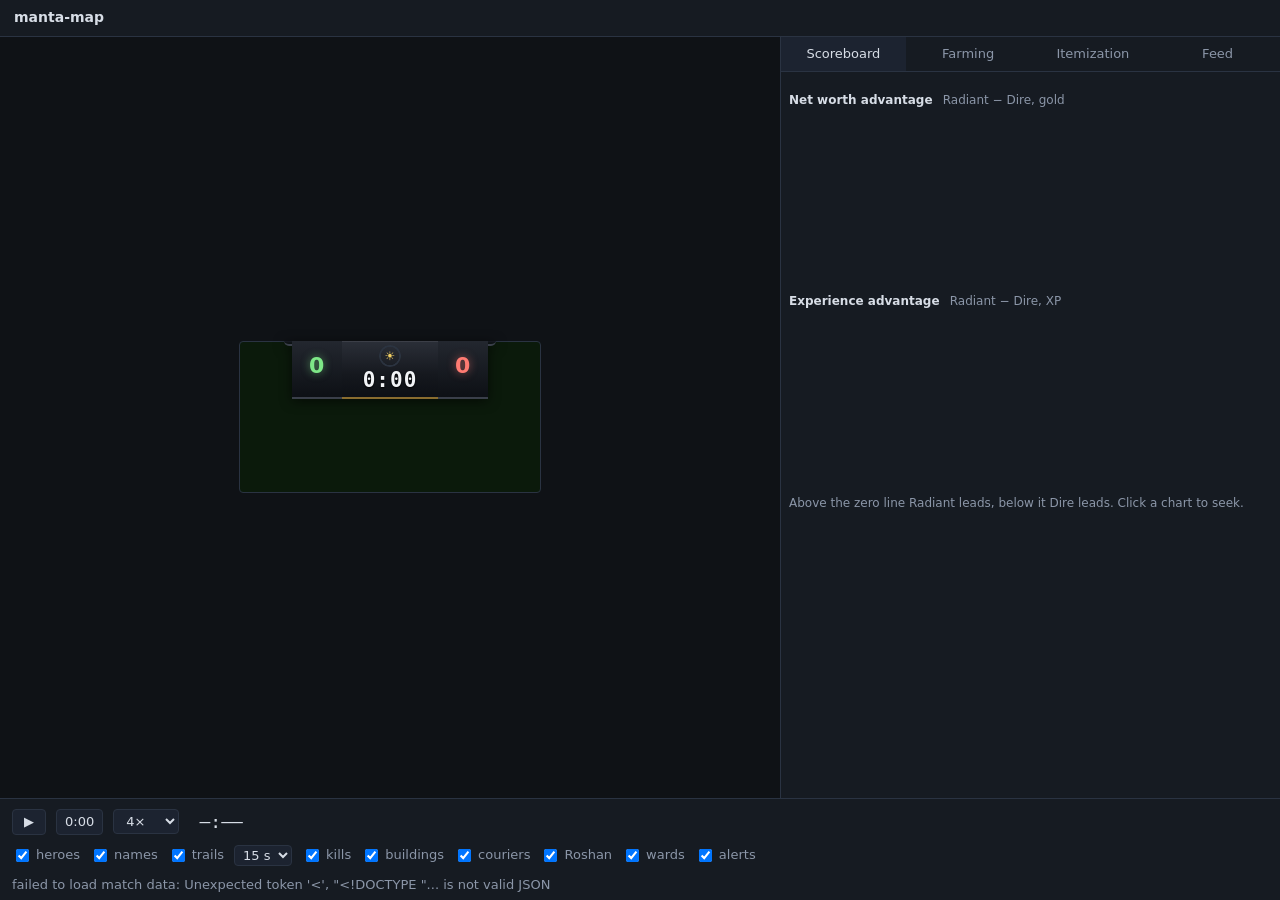
==== cmd/internal/matchviewer/static/index.html @ cfe2fa1c "Add matchviewer" ====
<!doctype html>
<html lang="en">
<head>
<meta charset="utf-8">
<meta name="viewport" content="width=device-width, initial-scale=1">
<title>manta-map</title>
<link rel="stylesheet" href="style.css">
</head>
<body>
<header id="topbar">
  <div class="brand">manta-map <span id="match-title" class="muted"></span></div>
  <div id="match-summary" class="muted"></div>
</header>

<div id="layout">
  <section id="map-pane">
    <div id="map-wrap">
      <canvas id="map"></canvas>
      <div id="hud">
        <div class="heroes radiant" id="hud-heroes-radiant"></div>
        <div class="score radiant" title="Radiant kills"><span id="hud-radiant">0</span></div>
        <div class="center" title="game clock · day/night">
          <div class="daynight" id="hud-daynight"><span class="dial" id="hud-dial"></span><span class="glyph" id="hud-glyph">☀</span></div>
          <div class="time" id="hud-clock">0:00</div>
        </div>
        <div class="score dire" title="Dire kills"><span id="hud-dire">0</span></div>
        <div class="heroes dire" id="hud-heroes-dire"></div>
      </div>
      <div id="alerts"></div>
      <div id="kill-alerts"></div>
      <div id="map-tooltip" hidden></div>
    </div>
  </section>

  <aside id="side">
    <div id="panel-tabs">
      <button type="button" data-panel="score" class="active">Scoreboard</button>
      <button type="button" data-panel="farm">Farming</button>
      <button type="button" data-panel="item">Itemization</button>
      <button type="button" data-panel="feed">Feed</button>
    </div>
    <div id="chart-tooltip" hidden></div>
    <div id="panel-score" class="panel">
      <div id="score-tables"></div>
      <div class="chart-block">
        <div class="chart-title">Net worth advantage <span class="muted">Radiant − Dire, gold</span></div>
        <canvas id="chart-gold" class="chart"></canvas>
      </div>
      <div class="chart-block">
        <div class="chart-title">Experience advantage <span class="muted">Radiant − Dire, XP</span></div>
        <canvas id="chart-xp" class="chart"></canvas>
      </div>
      <p class="muted small">Above the zero line Radiant leads, below it Dire leads. Click a chart to seek.</p>
    </div>
    <div id="panel-farm" class="panel" hidden>
      <div id="farm-heroes" class="hero-picker"></div>
      <div class="farm-head">
        <div id="farm-title"></div>
        <label class="muted small"><input type="checkbox" id="farm-heat" checked> heatmap on map</label>
      </div>
      <div id="farm-tiles" class="tiles"></div>
      <div class="chart-block">
        <div class="chart-title">Where the farm came from <span class="muted">creep kills up to the playhead</span></div>
        <div id="farm-split" class="split"></div>
        <div id="farm-split-legend" class="legend"></div>
      </div>
      <div class="chart-block">
        <div class="chart-title">Creep score per minute</div>
        <canvas id="chart-cs" class="chart"></canvas>
        <div id="legend-cs" class="legend"></div>
      </div>
      <div class="chart-block">
        <div class="chart-title">Gold and experience per minute</div>
        <canvas id="chart-gpm" class="chart"></canvas>
        <div id="legend-gpm" class="legend"></div>
      </div>
      <div class="chart-block">
        <div class="chart-title">Gold by source <span class="muted">cumulative</span></div>
        <canvas id="chart-gold-src" class="chart"></canvas>
        <div id="legend-gold-src" class="legend"></div>
      </div>
      <div class="chart-block">
        <div class="chart-title">Item timings <span class="muted">consumables and recipes hidden</span></div>
        <div id="farm-items" class="item-strip"></div>
        <ol id="farm-item-list" class="item-list"></ol>
      </div>
      <div class="chart-block">
        <div class="chart-title">Compared with the other nine <span class="muted">at the playhead</span></div>
        <table id="farm-compare" class="score"></table>
      </div>
      <p class="muted small">Lane and jungle are inferred from where the hero stood at each creep kill; GPM and XPM count from the horn. Farm uptime is the share of time alive with creep or neutral gold earned in the previous 30 seconds.</p>
    </div>
    <div id="panel-item" class="panel" hidden>
      <div id="item-heroes" class="hero-picker"></div>
      <div class="farm-head"><div id="item-title"></div></div>
      <div class="chart-block" id="farm-ref">
        <div class="chart-title">Against OpenDota <span class="muted" id="farm-ref-note">loading…</span></div>
        <div id="farm-bench"></div>
        <div class="sub-title">Build vs professional builds <span class="muted">phases as OpenDota defines them</span></div>
        <div id="farm-phases" class="phases"></div>
        <div class="sub-title">Core item timings <span class="muted">games and win rate by purchase time on this hero</span></div>
        <div id="farm-timings"></div>
      </div>
      <p class="muted small">Benchmarks are percentiles of this hero's per-minute rates across recent OpenDota matches. Build phases and timing buckets follow OpenDota's definitions; popular items come from professional matches.</p>
    </div>
    <div id="panel-feed" class="panel" hidden><ol id="feed"></ol></div>
  </aside>
</div>

<footer id="controls">
  <div class="row">
    <button id="btn-play" type="button" title="space">▶</button>
    <button id="btn-horn" type="button" title="jump to the horn (0:00)">0:00</button>
    <select id="speed" title="playback speed">
      <option value="1">1×</option><option value="2">2×</option><option value="4" selected>4×</option>
      <option value="8">8×</option><option value="16">16×</option><option value="32">32×</option>
    </select>
    <div id="clock" class="mono">–:––</div>
    <canvas id="timeline"></canvas>
    <div id="tick" class="mono muted"></div>
  </div>
  <div class="row layers" id="layers">
    <label><input type="checkbox" data-layer="heroes" checked> heroes</label>
    <label><input type="checkbox" data-layer="names" checked> names</label>
    <label><input type="checkbox" data-layer="trails" checked> trails</label>
    <select id="trail-seconds" title="trail length">
      <option value="5">5 s</option><option value="15" selected>15 s</option><option value="30">30 s</option><option value="60">60 s</option>
    </select>
    <label><input type="checkbox" data-layer="kills" checked> kills</label>
    <label><input type="checkbox" data-layer="buildings" checked> buildings</label>
    <label><input type="checkbox" data-layer="couriers" checked> couriers</label>
    <label><input type="checkbox" data-layer="roshan" checked> Roshan</label>
    <label><input type="checkbox" data-layer="wards" checked> wards</label>
    <label><input type="checkbox" data-layer="alerts" checked> alerts</label>
    <span id="status" class="muted"></span>
  </div>
</footer>
<script src="app.js"></script>
</body>
</html>
---- cmd/internal/matchviewer/static/style.css ----
:root {
  --bg: #0f1216;
  --panel: #161b22;
  --panel-2: #1c2330;
  --border: #2a3342;
  --text: #d7dde6;
  --muted: #8b96a8;
  --accent: #5cc8ff;
  --radiant: #23B200;
  --dire: #B21000;
  --radiant-chart: #23B200;
  --dire-chart: #D93D2C;
  --mono: ui-monospace, "SF Mono", Menlo, Consolas, monospace;
  --sans: system-ui, -apple-system, "Segoe UI", Roboto, sans-serif;
}
* { box-sizing: border-box; }
html, body { height: 100%; margin: 0; }
body {
  background: var(--bg);
  color: var(--text);
  font: 13px/1.4 var(--sans);
  display: flex;
  flex-direction: column;
  overflow: hidden;
}
button, select {
  font: inherit; color: var(--text); background: var(--panel-2);
  border: 1px solid var(--border); border-radius: 4px; padding: 3px 8px; cursor: pointer;
}
button:hover, select:hover { border-color: var(--accent); }
.muted { color: var(--muted); }
.mono { font-family: var(--mono); }
.small { font-size: 12px; }

#topbar {
  display: flex; gap: 16px; align-items: baseline; flex-wrap: wrap;
  padding: 8px 14px; background: var(--panel); border-bottom: 1px solid var(--border);
}
.brand { font-weight: 600; font-size: 14px; }
#match-summary { font-size: 12px; }
#match-summary b { color: var(--text); font-weight: 500; }
.team-radiant { color: var(--radiant); }
.team-dire { color: #e0473a; }

#layout {
  flex: 1; min-height: 0;
  display: grid; grid-template-columns: minmax(0, 1fr) 500px;
}
#map-pane { min-width: 0; min-height: 0; display: flex; align-items: center; justify-content: center; padding: 10px; }
#map-wrap { position: relative; }
#map { display: block; background: #0b1a0b; border: 1px solid var(--border); border-radius: 4px; cursor: crosshair; }
#map-tooltip, #chart-tooltip {
  position: absolute; pointer-events: none; z-index: 5;
  background: rgba(10, 13, 18, .92); border: 1px solid var(--border); border-radius: 4px;
  padding: 5px 8px; font-size: 12px; white-space: nowrap; color: var(--text);
}
#map-tooltip .sub, #chart-tooltip .sub { color: var(--muted); }

#side { display: flex; flex-direction: column; min-height: 0; background: var(--panel); border-left: 1px solid var(--border); position: relative; }
#score-tables { margin-bottom: 12px; }
#panel-tabs { display: flex; border-bottom: 1px solid var(--border); }
#panel-tabs button { flex: 1; border: 0; border-radius: 0; background: transparent; padding: 8px; color: var(--muted); }
#panel-tabs button.active { color: var(--text); background: var(--panel-2); }
.panel { flex: 1; overflow: auto; min-height: 0; padding: 8px; }

table.score { width: 100%; border-collapse: collapse; font-size: 12px; }
table.score caption { text-align: left; font-weight: 600; padding: 6px 4px 4px; }
table.score caption .muted { font-weight: 400; margin-left: 6px; }
table.score th { text-align: left; color: var(--muted); font-weight: 500; padding: 2px 4px; border-bottom: 1px solid var(--border); white-space: nowrap; }
table.score td { padding: 3px 3px; border-bottom: 1px solid #1d2430; vertical-align: middle; white-space: nowrap; }
table.score tr.player { cursor: pointer; }
table.score tr.player:hover { background: var(--panel-2); }
table.score tr.selected { background: #24354a; }
table.score tr.dead td { opacity: .55; }
table.score td.num { text-align: right; font-family: var(--mono); }
.hero-cell { display: flex; align-items: center; gap: 6px; }
.color-chip { width: 4px; height: 22px; border-radius: 2px; flex: none; }
.hero-icon { width: 22px; height: 22px; border-radius: 3px; background: var(--panel-2); flex: none; object-fit: cover; }
.hero-cell .names { display: flex; flex-direction: column; line-height: 1.15; min-width: 0; }
.hero-cell .names .player { color: var(--muted); font-size: 11px; overflow: hidden; text-overflow: ellipsis; max-width: 84px; }
.hero-cell .names > span:first-child { max-width: 120px; overflow: hidden; text-overflow: ellipsis; }
.items { display: flex; gap: 2px; }
.items img, .items span { width: 18px; height: 13px; border-radius: 2px; background: var(--panel-2); object-fit: cover; display: inline-block; }
.items .gap { width: 3px; background: transparent; }
.items span { font-size: 9px; text-align: center; line-height: 13px; color: var(--muted); overflow: hidden; }
.dead-tag { font-size: 10px; color: #e0473a; margin-left: 4px; }

.chart-block { margin-bottom: 10px; }
.chart-title { font-size: 12px; font-weight: 600; margin: 4px 0 4px; }
.chart-title .muted { font-weight: 400; margin-left: 6px; }
canvas.chart { display: block; width: 100%; height: 170px; cursor: crosshair; }

#feed { list-style: none; margin: 0; padding: 0; font-size: 12px; }
#feed li { padding: 3px 4px; border-bottom: 1px solid #1d2430; display: flex; gap: 8px; align-items: baseline; }
#feed .t { font-family: var(--mono); color: var(--muted); flex: none; width: 46px; }
#feed .who { font-weight: 600; }
#feed .kill .arrow { color: var(--muted); margin: 0 4px; }
#feed .event { color: var(--muted); font-style: italic; }
#feed .chat .channel { color: var(--muted); font-size: 11px; margin-right: 4px; }

#controls { background: var(--panel); border-top: 1px solid var(--border); padding: 6px 12px; display: flex; flex-direction: column; gap: 6px; }
#controls .row { display: flex; align-items: center; gap: 10px; flex-wrap: wrap; }
#btn-play { width: 34px; }
#clock { font-size: 18px; min-width: 64px; text-align: center; }
#timeline { flex: 1; height: 34px; min-width: 200px; cursor: pointer; display: block; }
#tick { font-size: 11px; min-width: 80px; text-align: right; }
.layers label { display: inline-flex; align-items: center; gap: 4px; color: var(--muted); cursor: pointer; }
.layers select { padding: 1px 4px; }

@media (max-width: 1000px) {
  #layout { grid-template-columns: minmax(0, 1fr); grid-template-rows: minmax(0, 60%) minmax(0, 40%); }
  #side { border-left: 0; border-top: 1px solid var(--border); }
}

/* ---- farming tab ---- */
.hero-picker { display: flex; gap: 4px; flex-wrap: wrap; margin-bottom: 8px; }
.hero-picker button { padding: 2px; border-radius: 4px; border: 1px solid var(--border); background: var(--panel-2); display: flex; flex-direction: column; align-items: center; gap: 2px; width: 40px; }
.hero-picker button img { width: 32px; height: 32px; border-radius: 3px; object-fit: cover; display: block; }
.hero-picker button .bar { width: 32px; height: 3px; border-radius: 2px; }
.hero-picker button.active { border-color: #fff; background: #24354a; }
.hero-picker button:hover { border-color: var(--accent); }
.farm-head { display: flex; justify-content: space-between; align-items: baseline; margin: 4px 0 8px; }
#farm-title, #item-title { font-weight: 600; }
#farm-title .muted, #item-title .muted { font-weight: 400; margin-left: 6px; }
.tiles { display: grid; grid-template-columns: repeat(4, minmax(0, 1fr)); gap: 6px; margin-bottom: 10px; }
.tile { background: var(--panel-2); border: 1px solid var(--border); border-radius: 4px; padding: 6px 8px; min-width: 0; }
.tile .v { font-family: var(--mono); font-size: 16px; line-height: 1.2; }
.tile .l { font-size: 11px; color: var(--muted); white-space: nowrap; overflow: hidden; text-overflow: ellipsis; }
.tile .r { font-size: 10px; color: var(--muted); font-family: var(--mono); margin-left: 4px; }
.tile .r.top { color: var(--accent); }
.split { display: flex; height: 14px; border-radius: 3px; overflow: hidden; background: var(--panel-2); gap: 2px; }
.split div { height: 100%; min-width: 0; }
.legend { display: flex; flex-wrap: wrap; gap: 4px 12px; font-size: 11px; color: var(--muted); margin-top: 4px; }
.legend span::before { content: ''; display: inline-block; width: 9px; height: 9px; border-radius: 2px; background: var(--c); margin-right: 5px; vertical-align: -1px; }
.item-strip { position: relative; height: 78px; border-bottom: 1px solid var(--border); margin: 6px 0 4px; }
.item-strip img { position: absolute; width: 22px; height: 16px; border-radius: 2px; background: var(--panel-2); object-fit: cover; transform: translateX(-50%); cursor: default; }
.item-strip img.future { opacity: .3; }
.item-strip .axis-label { position: absolute; bottom: -16px; transform: translateX(-50%); font-size: 10px; color: var(--muted); font-family: var(--mono); }
.item-strip .playhead { position: absolute; top: 0; bottom: 0; width: 1.5px; background: var(--accent); }
.item-list { list-style: none; margin: 18px 0 0; padding: 0; font-size: 12px; columns: 2; column-gap: 12px; }
.item-list li { display: flex; gap: 8px; padding: 1px 0; break-inside: avoid; }
.item-list .t { font-family: var(--mono); color: var(--muted); }
#farm-compare td.num, #farm-compare th.num { text-align: right; font-family: var(--mono); }
#farm-compare tr.me { background: #24354a; }

/* ---- OpenDota reference ---- */
.sub-title { font-size: 12px; font-weight: 600; margin: 12px 0 6px; }
.sub-title .muted { font-weight: 400; margin-left: 6px; }
.bench { display: grid; grid-template-columns: max-content 1fr max-content; gap: 4px 10px; align-items: center; font-size: 12px; }
.bench .l { color: var(--muted); white-space: nowrap; }
.bench .bar { position: relative; height: 10px; border-radius: 3px; background: linear-gradient(90deg, #3b4656 0%, #4b5a6e 50%, #5b6d86 100%); }
.bench .bar .median { position: absolute; top: -2px; bottom: -2px; width: 1px; background: #8b96a8; }
.bench .bar .me { position: absolute; top: -3px; width: 4px; height: 16px; border-radius: 2px; background: var(--accent); transform: translateX(-50%); box-shadow: 0 0 0 1px #0f1216; }
.bench .v { font-family: var(--mono); white-space: nowrap; }
.bench .v .muted { margin-left: 4px; font-size: 11px; }
.phases { display: grid; grid-template-columns: repeat(2, minmax(0, 1fr)); gap: 6px; }
.phase { background: var(--panel-2); border: 1px solid var(--border); border-radius: 4px; padding: 6px; min-width: 0; }
.phase h4 { margin: 0 0 4px; font-size: 11px; font-weight: 600; }
.phase h4 .muted { font-weight: 400; display: block; font-size: 10px; }
.phase .match { font-size: 11px; color: var(--muted); margin-bottom: 4px; }
.phase .match b { color: var(--text); }
.phase ul { list-style: none; margin: 0; padding: 0; }
.phase li { display: flex; align-items: center; gap: 4px; padding: 2px 3px; font-size: 11px; opacity: .55; border-radius: 2px; }
.phase li .clip { overflow: hidden; text-overflow: ellipsis; white-space: nowrap; }
.phase li.bought { opacity: 1; }
.phase li.future { opacity: .35; }
.phase li img { width: 22px; height: 16px; border-radius: 2px; object-fit: cover; background: var(--panel); flex: none; }
.phase li .pct { font-family: var(--mono); color: var(--muted); margin-left: auto; font-size: 10px; }
.phase li .tick { color: #3fb950; font-weight: 700; width: 10px; flex: none; }
.phase .also { margin-top: 6px; font-size: 10px; color: var(--muted); }
.phase .also .chips { display: flex; flex-wrap: wrap; gap: 2px; margin-top: 2px; }
.phase .also img { width: 20px; height: 14px; border-radius: 2px; object-fit: cover; background: var(--panel); }
.timing { display: grid; grid-template-columns: 24px 1fr; gap: 6px 8px; align-items: start; padding: 6px 0; border-bottom: 1px solid #1d2430; font-size: 11px; }
.timing img { width: 24px; height: 18px; border-radius: 2px; object-fit: cover; background: var(--panel-2); }
.timing .head { display: flex; justify-content: space-between; gap: 8px; }
.timing .head b { font-weight: 600; }
.timing .head .muted { text-align: right; }
.timing .buckets { display: flex; gap: 3px; align-items: flex-end; height: 34px; margin-top: 4px; }
.timing .bucket { flex: 1; position: relative; min-width: 0; display: flex; flex-direction: column; justify-content: flex-end; height: 100%; }
.timing .bucket .fill { background: #3b4656; border-radius: 2px 2px 0 0; }
.timing .bucket.mine .fill { background: var(--accent); }
.timing .bucket .lbl { position: absolute; bottom: -14px; left: 0; right: 0; text-align: center; font-size: 9px; color: var(--muted); font-family: var(--mono); white-space: nowrap; overflow: hidden; }
.timing .buckets-wrap { padding-bottom: 14px; }
.timing .verdict { color: var(--muted); }
.timing .verdict b { color: var(--text); }

/* ---- top-of-map HUD, in the spirit of the Dota 2 top bar ---- */
#hud {
  position: absolute; top: 0; left: 50%; transform: translateX(-50%) scale(var(--hud-scale, 1)); transform-origin: top center;
  display: flex; align-items: flex-start; pointer-events: none; z-index: 3;
  filter: drop-shadow(0 2px 6px rgba(0, 0, 0, .6));
}
#hud .heroes { display: flex; gap: 3px; padding: 3px 4px 0; background: linear-gradient(180deg, rgba(20, 23, 30, .92), rgba(13, 16, 21, .75)); border-bottom: 2px solid #3a3f4a; }
#hud .heroes.radiant { border-radius: 0 0 0 6px; }
#hud .heroes.dire { border-radius: 0 0 6px 0; }
#hud .portrait { position: relative; width: 46px; pointer-events: auto; cursor: pointer; padding-bottom: 3px; }
#hud .portrait .strip { display: block; height: 2px; border-radius: 1px 1px 0 0; }
#hud .portrait img { display: block; width: 46px; height: 26px; object-fit: cover; background: #1c2330; }
#hud .portrait .fallback { display: flex; align-items: center; justify-content: center; width: 46px; height: 26px; font: 700 11px var(--sans); color: #d7dde6; background: #1c2330; }
#hud .portrait .bar { height: 3px; margin-top: 1px; background: rgba(0, 0, 0, .75); }
#hud .portrait .bar i { display: block; height: 100%; width: 100%; background: #3fb950; transition: width .15s linear; }
#hud .portrait .bar.mp i { background: #3b8bff; }
#hud .portrait .lvl { position: absolute; left: 1px; top: 3px; font: 700 9px/1 var(--mono); color: #fff; background: rgba(0, 0, 0, .7); padding: 1px 2px; border-radius: 2px; }
#hud .portrait .respawn { position: absolute; left: 0; right: 0; top: 2px; height: 26px; display: none; align-items: center; justify-content: center; font: 700 12px var(--mono); color: #fff; text-shadow: 0 1px 2px #000; }
#hud .portrait.dead img, #hud .portrait.dead .fallback { filter: grayscale(1) brightness(.45); }
#hud .portrait.dead .respawn { display: flex; }
#hud .portrait.selected img { outline: 2px solid #fff; outline-offset: -2px; }
#hud .portrait:hover img { filter: brightness(1.2); }
#hud .score {
  display: flex; align-items: center; justify-content: center; min-width: 50px; padding: 0 8px 6px; align-self: stretch;
  font: 700 22px/1 var(--sans); letter-spacing: .5px;
  background: linear-gradient(180deg, #23272f 0%, #0d1015 100%);
  border-bottom: 2px solid #3a3f4a;
}
#hud .score.radiant { color: #7ee787; text-shadow: 0 0 8px rgba(126, 231, 135, .55); }
#hud .score.dire { color: #ff7b72; text-shadow: 0 0 8px rgba(255, 123, 114, .55); }
#hud .center {
  display: flex; flex-direction: column; align-items: center; padding: 4px 16px 6px; min-width: 96px;
  background: linear-gradient(180deg, #2b2f38 0%, #15181e 60%, #0d1015 100%);
  border-bottom: 2px solid #8a6d2f; box-shadow: inset 0 1px 0 rgba(255, 255, 255, .08);
}
#hud .time { font: 700 21px/1.05 var(--mono); color: #f2f4f7; letter-spacing: 1px; text-shadow: 0 1px 2px #000; }
#hud .daynight { position: relative; width: 22px; height: 22px; margin-bottom: 2px; }
#hud .daynight .dial {
  position: absolute; inset: 0; border-radius: 50%;
  background: conic-gradient(from -90deg, #d8a33a var(--turn, 0%), #2b3340 0);
  mask: radial-gradient(circle, transparent 58%, #000 60%);
  -webkit-mask: radial-gradient(circle, transparent 58%, #000 60%);
}
#hud .daynight .glyph { position: absolute; inset: 0; display: flex; align-items: center; justify-content: center; font-size: 12px; line-height: 1; color: #f6d365; }
#hud .daynight.night .glyph { color: #cdd6f4; }
#hud .daynight.night .dial { background: conic-gradient(from -90deg, #9fb3d9 var(--turn, 0%), #2b3340 0); }

/* ---- item purchase alerts ---- */
#alerts { position: absolute; top: 78px; right: 10px; width: 260px; display: flex; flex-direction: column; gap: 4px; pointer-events: none; z-index: 2; }
#alerts .alert {
  display: flex; align-items: center; gap: 8px; padding: 4px 8px 4px 4px;
  background: linear-gradient(90deg, rgba(14, 17, 23, .94), rgba(14, 17, 23, .8)); border: 1px solid #3a3f4a; border-left-width: 3px; border-radius: 4px;
  font-size: 12px; color: #d7dde6; animation: alert-in .18s ease-out; transition: opacity .3s;
}
#alerts .alert.fading { opacity: 0; }
#alerts .alert .hero { width: 28px; height: 28px; border-radius: 3px; object-fit: cover; background: #1c2330; flex: none; }
#alerts .alert .text { flex: 1; min-width: 0; line-height: 1.2; }
#alerts .alert .text .who { font-weight: 600; }
#alerts .alert .text .what { display: block; color: var(--muted); font-size: 11px; }
#alerts .alert .item { width: 30px; height: 22px; border-radius: 2px; object-fit: cover; background: #1c2330; flex: none; }
@keyframes alert-in { from { transform: translateX(16px); opacity: 0; } to { transform: none; opacity: 1; } }

/* ---- kill notices ---- */
#kill-alerts { position: absolute; top: 84px; left: 50%; transform: translateX(-50%); display: flex; flex-direction: column; align-items: center; gap: 6px; pointer-events: none; z-index: 2; }
.kill-alert {
  display: flex; align-items: center; gap: 8px; padding: 4px 12px;
  background: linear-gradient(90deg, rgba(14, 17, 23, .35), rgba(14, 17, 23, .95) 25%, rgba(14, 17, 23, .95) 75%, rgba(14, 17, 23, .35));
  border-top: 1px solid #3a3f4a; border-bottom: 1px solid #3a3f4a;
  font-size: 12px; color: #d7dde6; animation: kill-in .22s ease-out; transition: opacity .3s;
}
.kill-alert.fading { opacity: 0; }
.kill-alert .side { display: flex; align-items: center; gap: 6px; }
.kill-alert .side.victim { flex-direction: row-reverse; }
.kill-alert img { width: 52px; height: 30px; object-fit: cover; border-radius: 2px; background: #1c2330; border: 2px solid var(--team, #666); box-sizing: content-box; }
.kill-alert .unit { width: 52px; height: 30px; display: flex; align-items: center; justify-content: center; font-size: 11px; color: var(--muted); border: 2px solid var(--team, #666); border-radius: 2px; background: #1c2330; text-align: center; line-height: 1.1; }
.kill-alert .name { font-weight: 700; color: var(--team, #d7dde6); text-shadow: 0 1px 2px #000; white-space: nowrap; }
.kill-alert .skull { font-size: 18px; line-height: 1; color: #f2f4f7; text-shadow: 0 0 6px rgba(255, 80, 80, .8); margin: 0 2px; }
.kill-alert .meta { position: absolute; bottom: -14px; left: 0; right: 0; text-align: center; font-size: 10px; color: var(--muted); white-space: nowrap; }
.kill-alert { position: relative; margin-bottom: 12px; }
.kill-alert.first { border-color: #d8a33a; }
.kill-alert.first .meta { color: #f6d365; font-weight: 700; letter-spacing: .5px; }
@keyframes kill-in { from { transform: translateY(-8px) scale(.96); opacity: 0; } to { transform: none; opacity: 1; } }
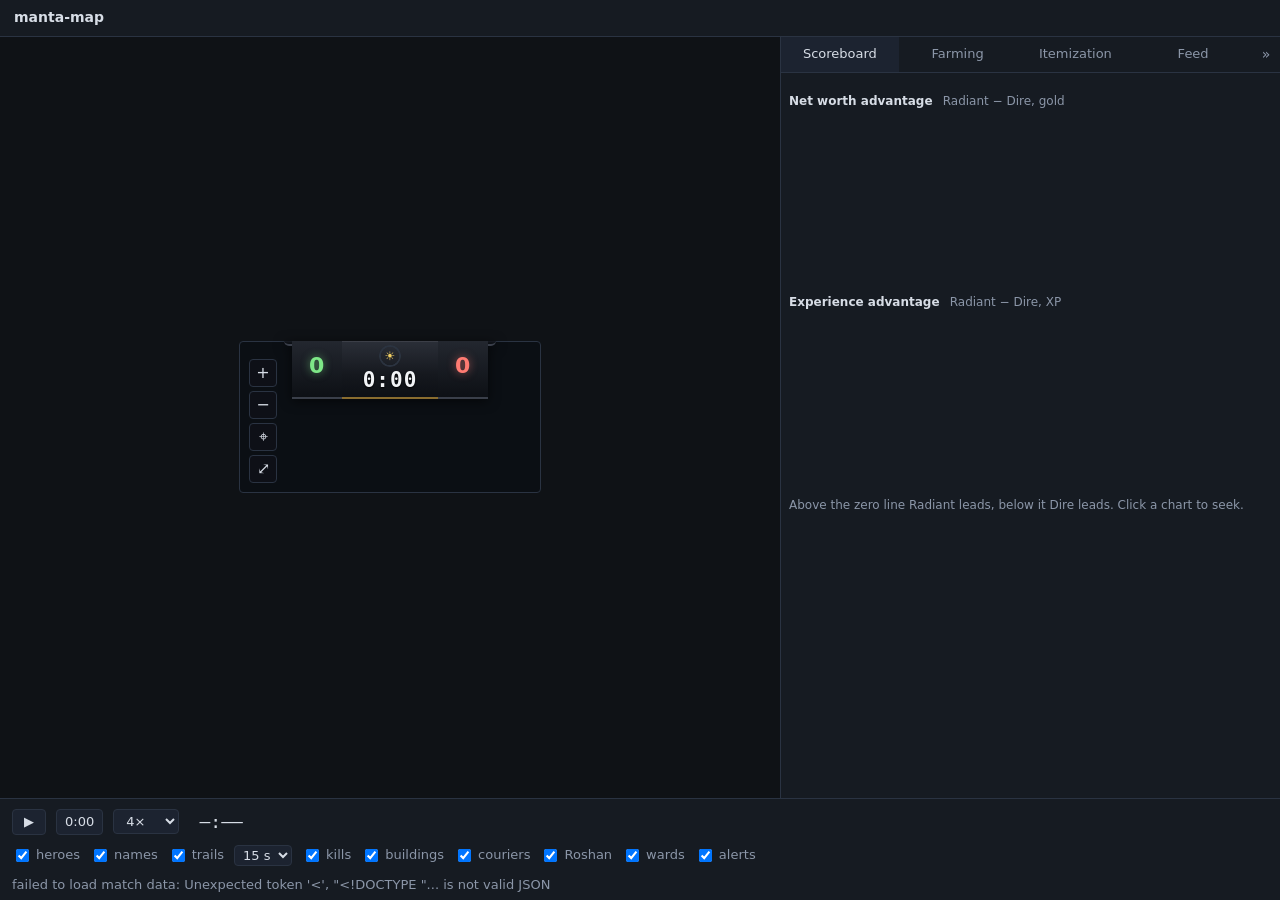
==== commit df3b627b: "Add camera, hero card, HUD stats and collapsible panel to the viewer The extractor now records each " ====
--- a/cmd/internal/matchviewer/static/index.html
+++ b/cmd/internal/matchviewer/static/index.html
@@ -29,6 +29,32 @@
       <div id="alerts"></div>
       <div id="kill-alerts"></div>
       <div id="map-tooltip" hidden></div>
+      <div id="map-controls">
+        <button type="button" id="zoom-in" title="zoom in (+, or scroll)">+</button>
+        <button type="button" id="zoom-out" title="zoom out (−)">−</button>
+        <button type="button" id="zoom-follow" title="follow the selected hero (F)">⌖</button>
+        <button type="button" id="zoom-reset" title="whole map (0)">⤢</button>
+      </div>
+      <div id="hero-card" hidden>
+        <button type="button" class="close" id="card-close" title="close (Esc)">×</button>
+        <div class="ident">
+          <img class="portrait" id="card-portrait" alt="" draggable="false">
+          <div class="who">
+            <div class="hero"><b id="card-hero"></b><span class="lvl" id="card-level"></span></div>
+            <div class="player" id="card-player"></div>
+            <div class="bar hp"><i id="card-hp"></i><span id="card-hp-text"></span></div>
+            <div class="bar mp"><i id="card-mp"></i><span id="card-mp-text"></span></div>
+          </div>
+        </div>
+        <div class="abilities" id="card-abilities"></div>
+        <div class="inventory">
+          <div class="grid extra" id="card-items-extra"></div>
+          <div class="bag">
+            <div class="grid main" id="card-items-main"></div>
+            <div class="grid back" id="card-items-back"></div>
+          </div>
+        </div>
+      </div>
     </div>
   </section>
 
@@ -38,6 +64,7 @@
       <button type="button" data-panel="farm">Farming</button>
       <button type="button" data-panel="item">Itemization</button>
       <button type="button" data-panel="feed">Feed</button>
+      <button type="button" class="toggle" id="side-toggle" title="hide the panel">»</button>
     </div>
     <div id="chart-tooltip" hidden></div>
     <div id="panel-score" class="panel">
--- a/cmd/internal/matchviewer/static/style.css
+++ b/cmd/internal/matchviewer/static/style.css
@@ -48,7 +48,9 @@
 }
 #map-pane { min-width: 0; min-height: 0; display: flex; align-items: center; justify-content: center; padding: 10px; }
 #map-wrap { position: relative; }
-#map { display: block; background: #0b1a0b; border: 1px solid var(--border); border-radius: 4px; cursor: crosshair; }
+#map { display: block; background: #0b0f14; border: 1px solid var(--border); border-radius: 4px; cursor: crosshair; touch-action: none; }
+#map.panning { cursor: grabbing; }
+#map-wrap { user-select: none; }
 #map-tooltip, #chart-tooltip {
   position: absolute; pointer-events: none; z-index: 5;
   background: rgba(10, 13, 18, .92); border: 1px solid var(--border); border-radius: 4px;
@@ -61,6 +63,8 @@
 #panel-tabs { display: flex; border-bottom: 1px solid var(--border); }
 #panel-tabs button { flex: 1; border: 0; border-radius: 0; background: transparent; padding: 8px; color: var(--muted); }
 #panel-tabs button.active { color: var(--text); background: var(--panel-2); }
+#panel-tabs button.toggle { flex: none; width: 28px; padding: 8px 0; font-size: 14px; color: var(--muted); }
+#panel-tabs button.toggle:hover { color: var(--text); }
 .panel { flex: 1; overflow: auto; min-height: 0; padding: 8px; }
 
 table.score { width: 100%; border-collapse: collapse; font-size: 12px; }
@@ -107,8 +111,14 @@
 .layers label { display: inline-flex; align-items: center; gap: 4px; color: var(--muted); cursor: pointer; }
 .layers select { padding: 1px 4px; }
 
+/* Collapsed, the sidebar is a rail holding only the toggle. */
+#layout.side-collapsed { grid-template-columns: minmax(0, 1fr) 28px; }
+#layout.side-collapsed #side .panel, #layout.side-collapsed #panel-tabs button:not(.toggle), #layout.side-collapsed #chart-tooltip { display: none; }
+#layout.side-collapsed #panel-tabs { border-bottom: 0; }
+
 @media (max-width: 1000px) {
   #layout { grid-template-columns: minmax(0, 1fr); grid-template-rows: minmax(0, 60%) minmax(0, 40%); }
+  #layout.side-collapsed { grid-template-columns: minmax(0, 1fr); grid-template-rows: minmax(0, 1fr) 32px; }
   #side { border-left: 0; border-top: 1px solid var(--border); }
 }
 
@@ -193,13 +203,17 @@
 #hud .heroes { display: flex; gap: 3px; padding: 3px 4px 0; background: linear-gradient(180deg, rgba(20, 23, 30, .92), rgba(13, 16, 21, .75)); border-bottom: 2px solid #3a3f4a; }
 #hud .heroes.radiant { border-radius: 0 0 0 6px; }
 #hud .heroes.dire { border-radius: 0 0 6px 0; }
-#hud .portrait { position: relative; width: 46px; pointer-events: auto; cursor: pointer; padding-bottom: 3px; }
+#hud .portrait { position: relative; width: 52px; pointer-events: auto; cursor: pointer; padding-bottom: 3px; }
 #hud .portrait .strip { display: block; height: 2px; border-radius: 1px 1px 0 0; }
-#hud .portrait img { display: block; width: 46px; height: 26px; object-fit: cover; background: #1c2330; }
-#hud .portrait .fallback { display: flex; align-items: center; justify-content: center; width: 46px; height: 26px; font: 700 11px var(--sans); color: #d7dde6; background: #1c2330; }
+#hud .portrait img { display: block; width: 52px; height: 26px; object-fit: cover; background: #1c2330; }
+#hud .portrait .fallback { display: flex; align-items: center; justify-content: center; width: 52px; height: 26px; font: 700 11px var(--sans); color: #d7dde6; background: #1c2330; }
 #hud .portrait .bar { height: 3px; margin-top: 1px; background: rgba(0, 0, 0, .75); }
 #hud .portrait .bar i { display: block; height: 100%; width: 100%; background: #3fb950; transition: width .15s linear; }
 #hud .portrait .bar.mp i { background: #3b8bff; }
+#hud .portrait .stats { display: flex; flex-direction: column; margin-top: 2px; font: 9px/1.25 var(--mono); color: #c9d1dc; text-align: center; white-space: nowrap; }
+#hud .portrait .stats .lh { color: var(--muted); }
+#hud .portrait .stats .nw { color: #f6d365; }
+#hud .portrait .stats .nw b { color: var(--accent); margin-left: 3px; }
 #hud .portrait .lvl { position: absolute; left: 1px; top: 3px; font: 700 9px/1 var(--mono); color: #fff; background: rgba(0, 0, 0, .7); padding: 1px 2px; border-radius: 2px; }
 #hud .portrait .respawn { position: absolute; left: 0; right: 0; top: 2px; height: 26px; display: none; align-items: center; justify-content: center; font: 700 12px var(--mono); color: #fff; text-shadow: 0 1px 2px #000; }
 #hud .portrait.dead img, #hud .portrait.dead .fallback { filter: grayscale(1) brightness(.45); }
@@ -232,7 +246,7 @@
 #hud .daynight.night .dial { background: conic-gradient(from -90deg, #9fb3d9 var(--turn, 0%), #2b3340 0); }
 
 /* ---- item purchase alerts ---- */
-#alerts { position: absolute; top: 78px; right: 10px; width: 260px; display: flex; flex-direction: column; gap: 4px; pointer-events: none; z-index: 2; }
+#alerts { position: absolute; top: 116px; right: 10px; width: 260px; display: flex; flex-direction: column; gap: 4px; pointer-events: none; z-index: 2; }
 #alerts .alert {
   display: flex; align-items: center; gap: 8px; padding: 4px 8px 4px 4px;
   background: linear-gradient(90deg, rgba(14, 17, 23, .94), rgba(14, 17, 23, .8)); border: 1px solid #3a3f4a; border-left-width: 3px; border-radius: 4px;
@@ -247,7 +261,7 @@
 @keyframes alert-in { from { transform: translateX(16px); opacity: 0; } to { transform: none; opacity: 1; } }
 
 /* ---- kill notices ---- */
-#kill-alerts { position: absolute; top: 84px; left: 50%; transform: translateX(-50%); display: flex; flex-direction: column; align-items: center; gap: 6px; pointer-events: none; z-index: 2; }
+#kill-alerts { position: absolute; top: 122px; left: 50%; transform: translateX(-50%); display: flex; flex-direction: column; align-items: center; gap: 6px; pointer-events: none; z-index: 2; }
 .kill-alert {
   display: flex; align-items: center; gap: 8px; padding: 4px 12px;
   background: linear-gradient(90deg, rgba(14, 17, 23, .35), rgba(14, 17, 23, .95) 25%, rgba(14, 17, 23, .95) 75%, rgba(14, 17, 23, .35));
@@ -266,3 +280,59 @@
 .kill-alert.first { border-color: #d8a33a; }
 .kill-alert.first .meta { color: #f6d365; font-weight: 700; letter-spacing: .5px; }
 @keyframes kill-in { from { transform: translateY(-8px) scale(.96); opacity: 0; } to { transform: none; opacity: 1; } }
+
+/* ---- camera controls ---- */
+#map-controls { position: absolute; left: 10px; bottom: 10px; display: flex; flex-direction: column; gap: 4px; z-index: 4; }
+#map-controls button { width: 28px; height: 28px; padding: 0; font-size: 16px; line-height: 1; background: rgba(14, 17, 23, .9); }
+#map-controls button.active { border-color: var(--accent); color: var(--accent); }
+#map-controls button:disabled { opacity: .4; cursor: default; }
+#map-controls button:disabled:hover { border-color: var(--border); }
+
+/* ---- hero card: the selected hero's loadout, as the in-game bottom HUD ---- */
+#hero-card {
+  position: absolute; left: 50%; bottom: 10px; transform: translateX(-50%); z-index: 4;
+  display: flex; align-items: center; gap: 14px; padding: 8px 26px 8px 10px; max-width: calc(100% - 100px);
+  background: linear-gradient(180deg, rgba(20, 23, 30, .94), rgba(13, 16, 21, .97)); border: 1px solid #3a3f4a; border-radius: 6px;
+  box-shadow: 0 4px 16px rgba(0, 0, 0, .5); color: var(--text);
+}
+#hero-card[hidden] { display: none; }
+#hero-card .close { position: absolute; top: 0; right: 2px; border: 0; background: transparent; color: var(--muted); font-size: 16px; padding: 2px 6px; }
+#hero-card .close:hover { color: var(--text); }
+#hero-card .ident { display: flex; gap: 8px; align-items: center; }
+#hero-card .portrait { width: 84px; height: 48px; object-fit: cover; border-radius: 3px; background: #1c2330; border: 2px solid var(--team, #666); box-sizing: content-box; }
+#hero-card.dead .portrait { filter: grayscale(1) brightness(.5); }
+#hero-card .who { display: flex; flex-direction: column; gap: 3px; width: 130px; }
+#hero-card .who .hero { font-weight: 700; font-size: 13px; white-space: nowrap; overflow: hidden; text-overflow: ellipsis; }
+#hero-card .who .lvl { font: 700 10px var(--mono); color: #f6d365; margin-left: 6px; }
+#hero-card .who .player { font-size: 11px; color: var(--muted); white-space: nowrap; overflow: hidden; text-overflow: ellipsis; }
+#hero-card .bar { position: relative; height: 12px; background: rgba(0, 0, 0, .7); border-radius: 2px; overflow: hidden; }
+#hero-card .bar i { display: block; height: 100%; width: 0; background: #3fb950; transition: width .15s linear; }
+#hero-card .bar.mp i { background: #3b8bff; }
+#hero-card .bar span { position: absolute; inset: 0; text-align: center; font: 700 9px/12px var(--mono); color: #fff; text-shadow: 0 1px 1px #000; }
+#hero-card .abilities { display: flex; gap: 5px; align-items: flex-start; }
+#hero-card .abilities .none { align-self: center; padding: 0 6px; }
+.ability { display: flex; flex-direction: column; align-items: center; gap: 3px; }
+.ability .pips { display: flex; gap: 2px; height: 4px; }
+.ability .pips i { width: 7px; height: 4px; background: #f6d365; border-radius: 1px; }
+.slot { position: relative; width: 40px; height: 40px; border-radius: 4px; background: #11161d; border: 1px solid #2a3342; overflow: hidden; }
+.slot img { display: block; width: 100%; height: 100%; object-fit: cover; }
+.slot .name { position: absolute; inset: 0; display: flex; align-items: center; justify-content: center; font-size: 8px; line-height: 1.1; color: var(--muted); text-align: center; padding: 2px; overflow: hidden; }
+.slot .name[hidden] { display: none; }
+.slot.empty { background: #0d1117; }
+.slot.unlearned img { filter: grayscale(1) brightness(.45); }
+.slot .cd { position: absolute; inset: 0; display: none; background: conic-gradient(rgba(0, 0, 0, .8) calc(var(--frac, 0) * 100%), transparent 0); }
+.slot .cdt { position: absolute; inset: 0; display: none; align-items: center; justify-content: center; font: 700 13px var(--mono); color: #fff; text-shadow: 0 1px 2px #000, 0 0 4px #000; }
+.slot.cooling .cd, .slot.cooling .cdt { display: flex; }
+.slot .charges { position: absolute; right: 1px; bottom: 1px; font: 700 10px/1 var(--mono); color: #fff; background: rgba(0, 0, 0, .75); padding: 1px 3px; border-radius: 2px; }
+.slot .charges:empty { display: none; }
+#hero-card .inventory { display: flex; gap: 6px; align-items: center; }
+#hero-card .bag { display: flex; flex-direction: column; gap: 3px; }
+#hero-card .grid { display: grid; gap: 3px; }
+#hero-card .grid.main { grid-template-columns: repeat(3, 44px); }
+#hero-card .grid.main .slot { width: 44px; height: 32px; }
+#hero-card .grid.back { grid-template-columns: repeat(3, 44px); }
+#hero-card .grid.back .slot { width: 44px; height: 24px; opacity: .8; }
+#hero-card .grid.extra { grid-template-columns: 44px; }
+#hero-card .grid.extra .slot { width: 44px; height: 32px; }
+#hero-card .grid.extra .slot.neutral { border-color: #8a6d2f; }
+#hero-card .grid.extra .slot.tp { border-color: #3b6ea8; }
